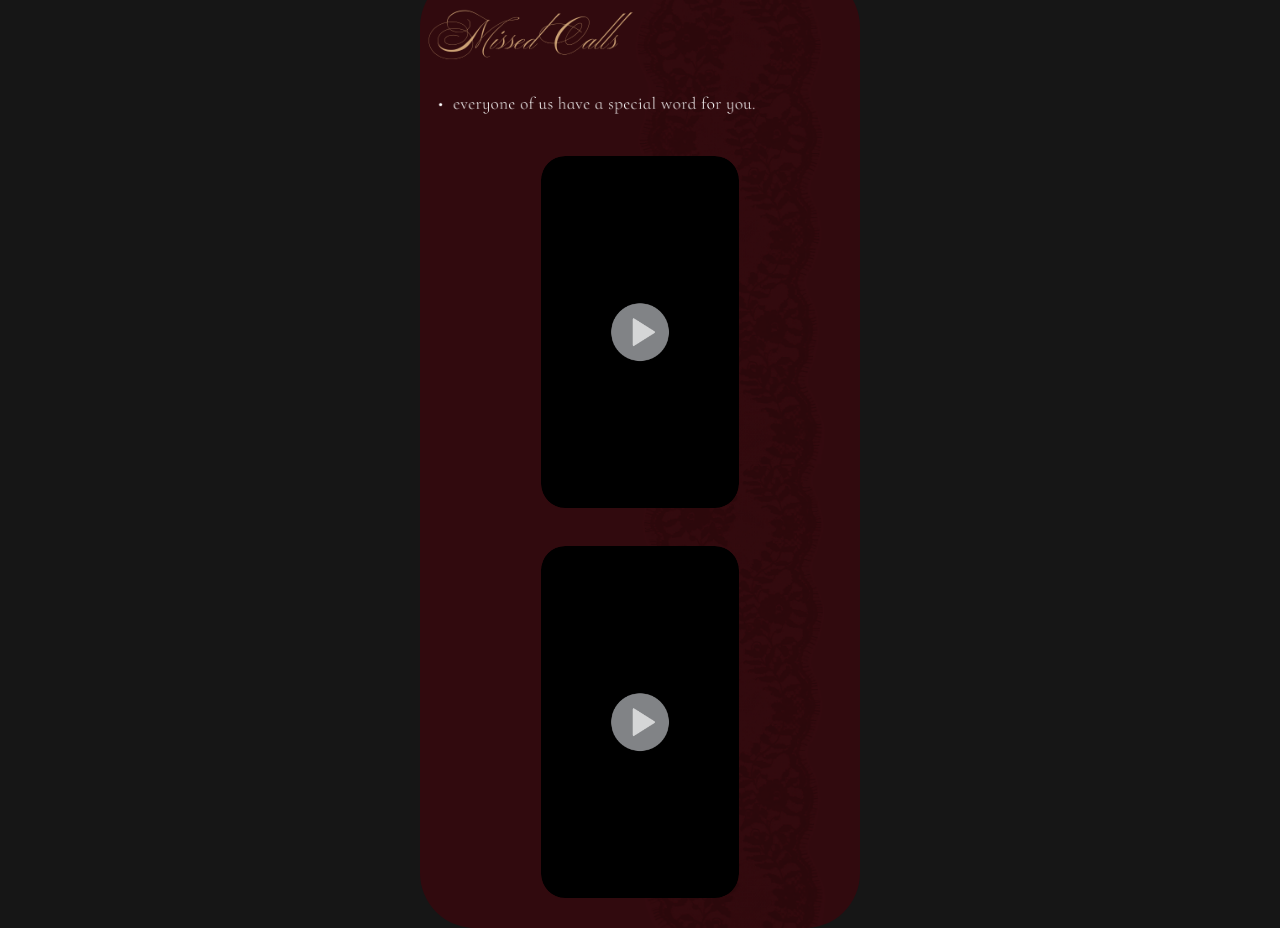
==== camera.html @ a5fbdbd1 "Initial commit via Netlify [skip ci]" ====
<!DOCTYPE html>
<html lang="en">

<head>

    <meta charset="UTF-8">

    <meta name="viewport"
          content="width=device-width,
                   initial-scale=1.0,
                   maximum-scale=1.0,
                   user-scalable=no">

    <title>Camera</title>

    <link rel="stylesheet" href="camera.css">

</head>

<body>

<a href="inside.html">

    <img src="assets/back.png" class="back">

</a>

<div class="scroll-container">

    <!-- ================= PAGE 01 ================= -->

    <section class="page">

        <img src="assets/missed-calls-01.png" class="page-image">

        <div class="videos">

            <div class="video-card">

               <video class="video"
                     preload="metadata"
                     playsinline>

                    <source src="assets/video1.mp4" type="video/mp4">

                </video>

                <img src="assets/play-button.png" class="play-icon">

            </div>

            <div class="video-card">

               <video class="video"
                     preload="metadata"
                     playsinline>

                    <source src="assets/video2.mp4" type="video/mp4">

                </video>

                <img src="assets/play-button.png" class="play-icon">

            </div>

        </div>

    </section>

    <!-- ================= PAGE 02 ================= -->

    <section class="page">

        <img src="assets/missed-calls-02.png" class="page-image">

        <div class="videos">

            <div class="video-card">

               <video class="video"
                     preload="metadata"
                     playsinline>


                    <source src="assets/video3.mp4" type="video/mp4">

                </video>

                <img src="assets/play-button.png" class="play-icon">

            </div>

            <div class="video-card">

                <video class="video"
                       preload="metadata"
                       playsinline>

                    <source src="assets/video4.mp4" type="video/mp4">

                </video>

                <img src="assets/play-button.png" class="play-icon">

            </div>

        </div>

    </section>

</div>

<script src="camera.js"></script>

</body>

</html>
---- camera.css ----
*{

    margin:0;
    padding:0;
    box-sizing:border-box;

}

html,
body{

    width:100%;
    height:100%;

}

body{

    display:flex;

    justify-content:center;

    align-items:center;

    background:#161616;

    overflow:hidden;

    font-family:sans-serif;

}

.scroll-container{

    width:440px;
    height:956px;

    overflow-y:scroll;

    scroll-snap-type:y mandatory;

    scroll-behavior:smooth;

    scrollbar-width:none;

    border-radius:55px;

    background:#32070B;

}

.scroll-container::-webkit-scrollbar{

    display:none;

}

.page{

    position:relative;

    width:440px;
    height:956px;

    scroll-snap-align:start;

}

.page-image{

    position:absolute;

    inset:0;

    width:100%;
    height:100%;

    object-fit:cover;

    z-index:1;

}

.back{

    position:fixed;

    top:950px;

    left:50%;

    transform:translateX(-190px);

    width:42px;

    z-index:999;

    cursor:pointer;

    transition:.25s;

}

/* الفيديوهات */

.videos{

    position:absolute;

    top:200px;

    left:50%;

    transform:translateX(-50%);

    display:flex;

    flex-direction:column;

    gap: 70px;

    z-index:2;

}

.video-card{

    position:relative;

    scale: 110%;

    width:180px;

    height:320px;

    border-radius:22px;

    overflow:hidden;

    cursor:pointer;

}

.video{

    width:100%;

    height:100%;

    object-fit:cover;

    display:block;

    border-radius:22px;

    background:black;

}

.play-icon{

    position:absolute;

    top:50%;

    left:50%;

    transform:translate(-50%,-50%) scale(1);

    width:70px;

    pointer-events:none;

    transition:

        opacity .35s ease,

        transform .35s ease;

}
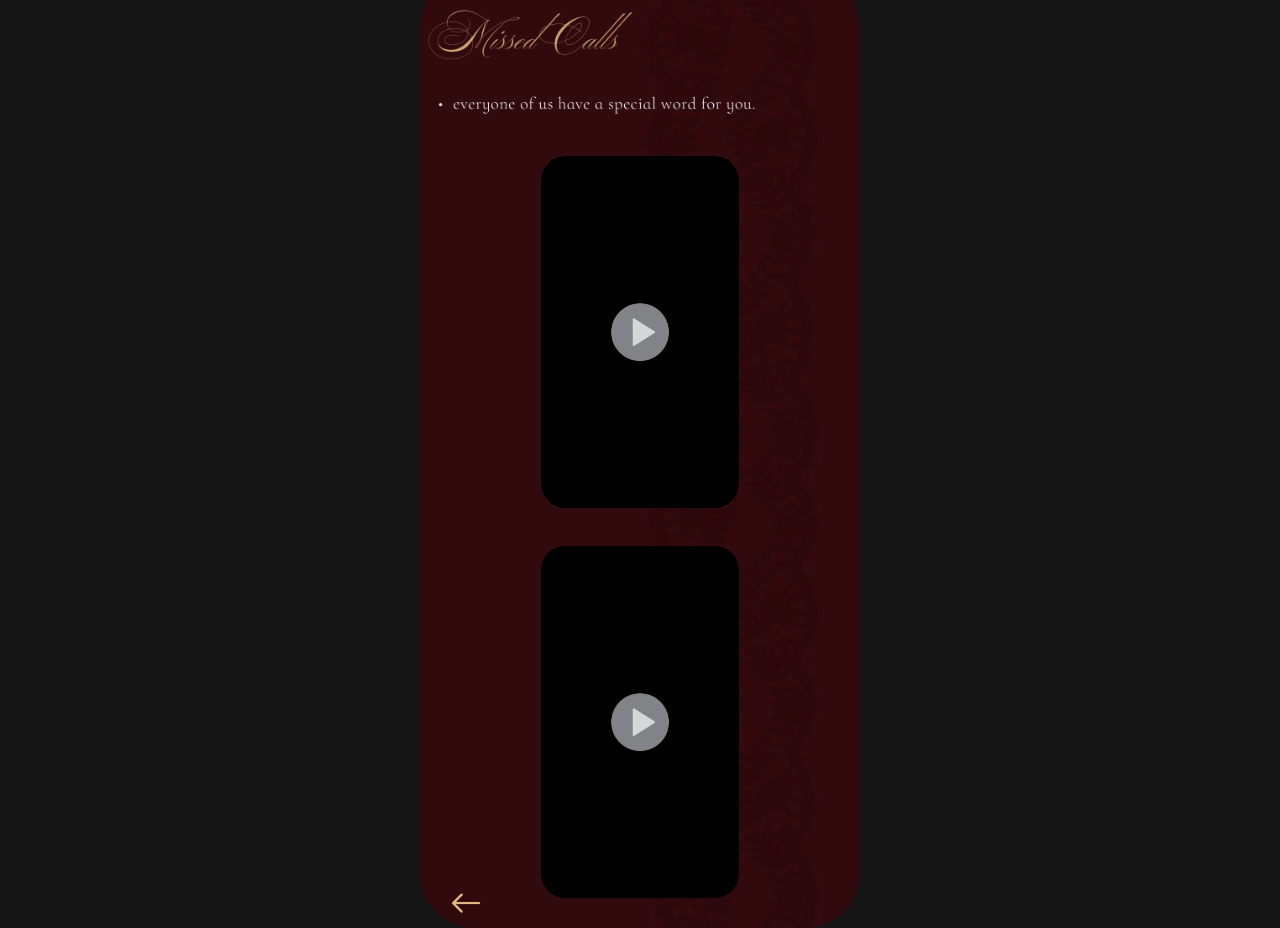
==== commit f6366cd8: "Update camera.html" ====
--- a/camera.html
+++ b/camera.html
@@ -19,17 +19,17 @@
 
 <body>
 
-<a href="inside.html">
+<div class="scroll-container">
 
-    <img src="assets/back.png" class="back">
+    <a href="inside.html">
 
-</a>
+        <img src="assets/back.png" class="back">
 
-<div class="scroll-container">
+    </a>
 
     <!-- ================= PAGE 01 ================= -->
 
-    <section class="page">
+    <section class="page page-with-title">
 
         <img src="assets/missed-calls-01.png" class="page-image">
 
@@ -37,9 +37,7 @@
 
             <div class="video-card">
 
-               <video class="video"
-                     preload="metadata"
-                     playsinline>
+                <video class="video" preload="metadata" playsinline>
 
                     <source src="assets/video1.mp4" type="video/mp4">
 
@@ -51,9 +49,7 @@
 
             <div class="video-card">
 
-               <video class="video"
-                     preload="metadata"
-                     playsinline>
+                <video class="video" preload="metadata" playsinline>
 
                     <source src="assets/video2.mp4" type="video/mp4">
 
@@ -69,7 +65,7 @@
 
     <!-- ================= PAGE 02 ================= -->
 
-    <section class="page">
+    <section class="page page-center">
 
         <img src="assets/missed-calls-02.png" class="page-image">
 
@@ -77,10 +73,7 @@
 
             <div class="video-card">
 
-               <video class="video"
-                     preload="metadata"
-                     playsinline>
-
+                <video class="video" preload="metadata" playsinline>
 
                     <source src="assets/video3.mp4" type="video/mp4">
 
@@ -92,11 +85,81 @@
 
             <div class="video-card">
 
-                <video class="video"
-                       preload="metadata"
-                       playsinline>
+                <video class="video" preload="metadata" playsinline>
 
                     <source src="assets/video4.mp4" type="video/mp4">
+
+                </video>
+
+                <img src="assets/play-button.png" class="play-icon">
+
+            </div>
+
+        </div>
+
+    </section>
+
+    <!-- ================= PAGE 03 ================= -->
+
+    <section class="page page-center">
+
+        <img src="assets/missed-calls-02.png" class="page-image">
+
+        <div class="videos">
+
+            <div class="video-card">
+
+                <video class="video" preload="metadata" playsinline>
+
+                    <source src="assets/video5.mp4" type="video/mp4">
+
+                </video>
+
+                <img src="assets/play-button.png" class="play-icon">
+
+            </div>
+
+            <div class="video-card">
+
+                <video class="video" preload="metadata" playsinline>
+
+                    <source src="assets/video6.mp4" type="video/mp4">
+
+                </video>
+
+                <img src="assets/play-button.png" class="play-icon">
+
+            </div>
+
+        </div>
+
+    </section>
+
+    <!-- ================= PAGE 04 ================= -->
+
+    <section class="page page-center">
+
+        <img src="assets/missed-calls-02.png" class="page-image">
+
+        <div class="videos">
+
+            <div class="video-card">
+
+                <video class="video" preload="metadata" playsinline>
+
+                    <source src="assets/video7.mp4" type="video/mp4">
+
+                </video>
+
+                <img src="assets/play-button.png" class="play-icon">
+
+            </div>
+
+            <div class="video-card">
+
+                <video class="video" preload="metadata" playsinline>
+
+                    <source src="assets/video8.mp4" type="video/mp4">
 
                 </video>
 
@@ -114,4 +177,7 @@
 
 </body>
 
-</html>+</html>
+</body>
+
+</html>
--- a/camera.css
+++ b/camera.css
@@ -83,21 +83,31 @@
 
 .back{
 
-    position:fixed;
+    position: sticky;
 
-    top:950px;
+    top: 910px;
 
-    left:50%;
+    left: 25px;
 
-    transform:translateX(-190px);
+    width: 42px;
 
-    width:42px;
+    z-index: 9999;
 
-    z-index:999;
+    cursor: pointer;
 
-    cursor:pointer;
+    transition: transform .25s;
 
-    transition:.25s;
+}
+
+.back:hover{
+
+    transform:scale(1.08);
+
+}
+
+.back:active{
+
+    transform:scale(.92);
 
 }
 
@@ -177,4 +187,4 @@
 
         transform .35s ease;
 
-}+}
